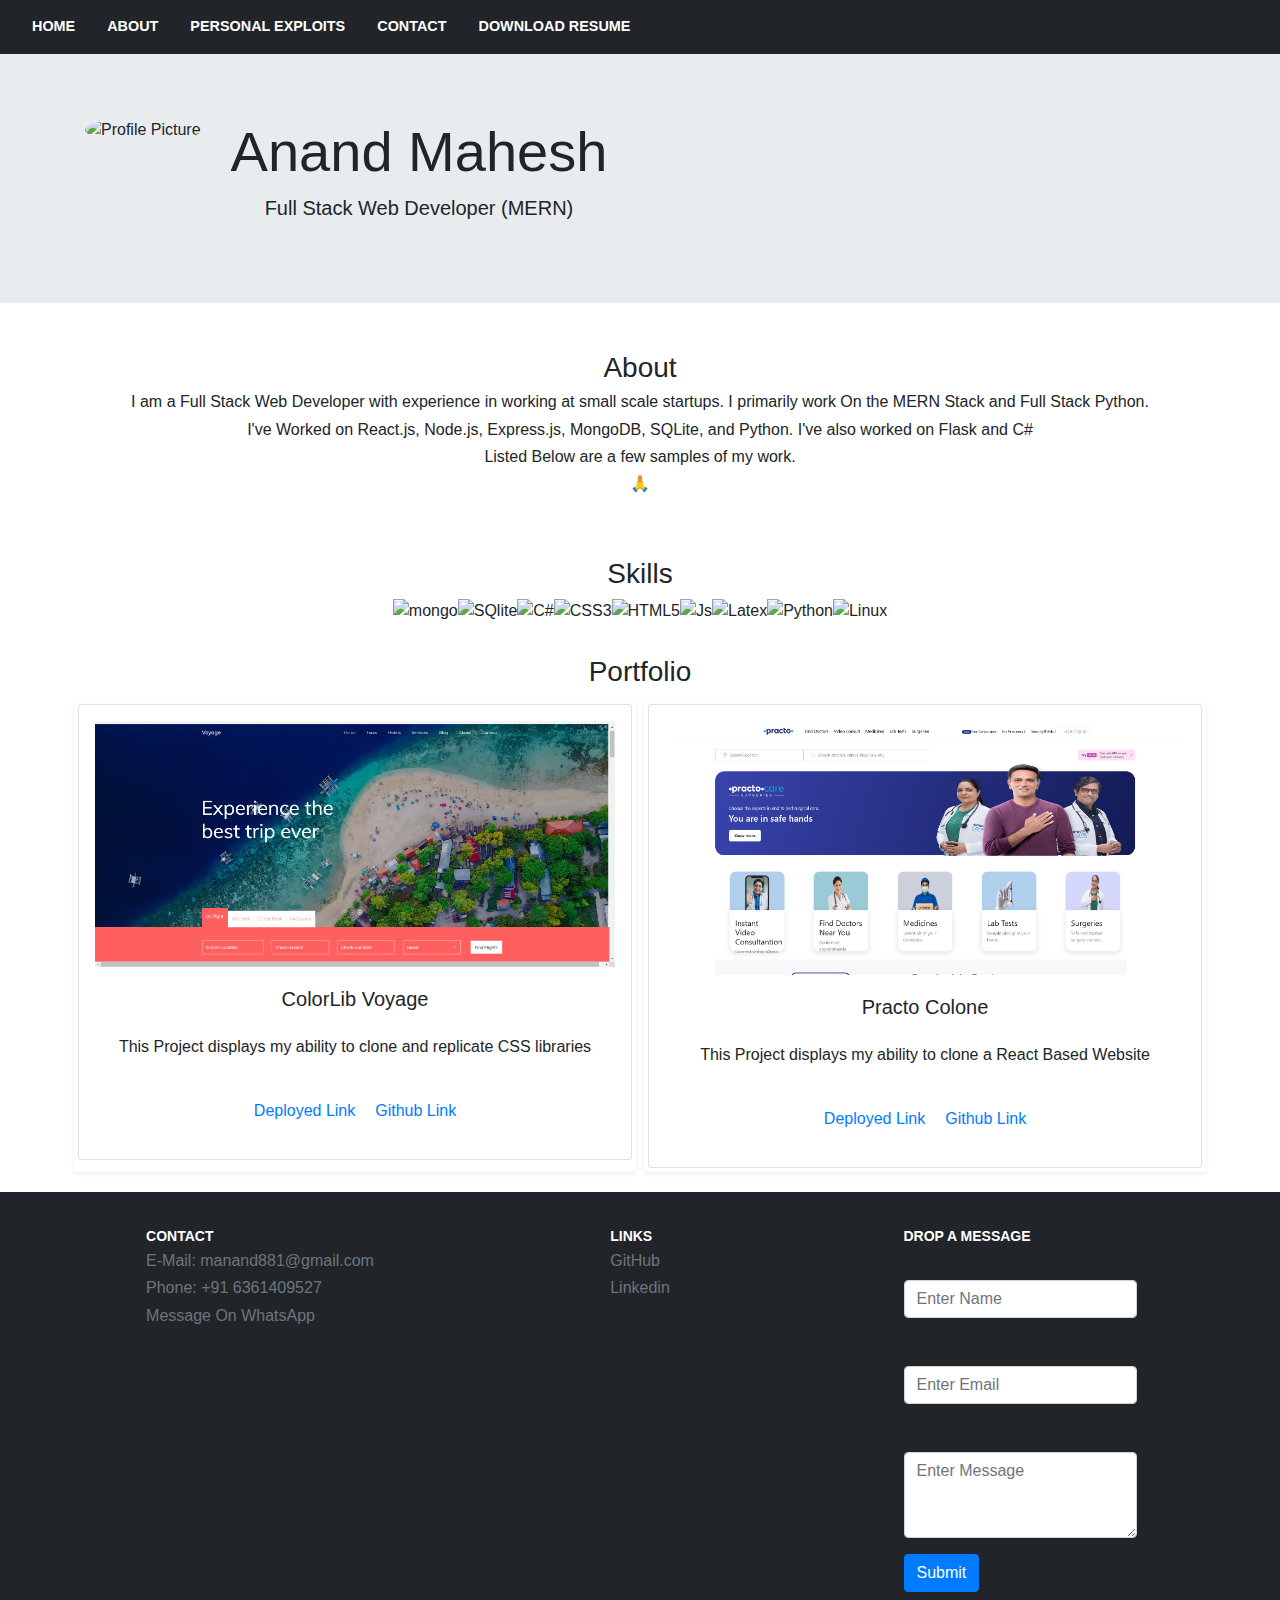
==== index.html @ 0dcc4a52 "set cache policy" ====
<!doctype html>
<html lang="en">

<head>
    <!-- Required meta tags -->
    <meta charset="utf-8">
    <meta name="viewport" content="width=device-width, initial-scale=1, shrink-to-fit=no">
    <meta http-equiv='cache-control' content='no-cache'>
    <meta http-equiv='expires' content='0'>
    <meta http-equiv='pragma' content='no-cache'>


    <!-- Bootstrap CSS -->
    <link rel="stylesheet" href="https://stackpath.bootstrapcdn.com/bootstrap/4.3.1/css/bootstrap.min.css"
        integrity="sha384-ggOyR0iXCbMQv3Xipma34MD+dH/1fQ784/j6cY/iJTQUOhcWr7x9JvoRxT2MZw1T" crossorigin="anonymous">

    <!-- extra css-->
    <link rel="stylesheet" href="css/footer.css">
    <link rel="stylesheet" href="css/navbar.css">
    <link rel="stylesheet" href="css/jumbotron.css">
    <link rel="stylesheet" href="css/cards.css">


    <!--open graph tags-->
    <meta property="og:title" content="Anand Mahesh" />
    <meta property="og:type" content="Website" />
    <meta property="og:url" content="https://anand.technology" />
    <meta property="og:image"
        content="https://avatars0.githubusercontent.com/u/28252539?s=460&u=7fb068735279b29d4e93a240499c954f55173a89&v=4" />
    <meta property="og:description" content="Freelance Developer. Portfolio Website" />
    <meta name="google-site-verification" content="S01bmxBiyrH7mS023j8VwDmiIRmkyd8jJQTB-lo8fAo" />
    <title>Anand Mahesh</title>
    <script>
        function OpenInNewTab(url) {
            var win = window.open(url, '_blank');
            win.focus();
        }
    </script>
    <script src="js/posttoheroku.js"></script>
</head>

<body>

    <!-- Optional JavaScript -->
    <!-- jQuery first, then Popper.js, then Bootstrap JS -->
    <script src="https://code.jquery.com/jquery-3.3.1.slim.min.js"
        integrity="sha384-q8i/X+965DzO0rT7abK41JStQIAqVgRVzpbzo5smXKp4YfRvH+8abtTE1Pi6jizo"
        crossorigin="anonymous"></script>
    <script src="https://cdnjs.cloudflare.com/ajax/libs/popper.js/1.14.7/umd/popper.min.js"
        integrity="sha384-UO2eT0CpHqdSJQ6hJty5KVphtPhzWj9WO1clHTMGa3JDZwrnQq4sF86dIHNDz0W1"
        crossorigin="anonymous"></script>
    <script src="https://stackpath.bootstrapcdn.com/bootstrap/4.3.1/js/bootstrap.min.js"
        integrity="sha384-JjSmVgyd0p3pXB1rRibZUAYoIIy6OrQ6VrjIEaFf/nJGzIxFDsf4x0xIM+B07jRM"
        crossorigin="anonymous"></script>

    <section id="nav-section">
        <nav class="navbar navbar-expand-lg navbar-dark nav-color">
            <!--    <a class="nav-name" href="#">Anand Mahesh</a>-->
            <button class="navbar-toggler" type="button" data-toggle="collapse" data-target="#navbarSupportedContent"
                aria-controls="navbarSupportedContent" aria-expanded="false" aria-label="Toggle navigation">
                <span class="navbar-toggler-icon"></span>
            </button>
            <div class="collapse navbar-collapse" id="navbarSupportedContent">
                <ul class="navbar-nav mr-auto">
                    <li class="nav-item active">
                        <a class="nav-headings" href="#">Home</a>
                    </li>
                    <li class="nav-item active">
                        <a class="nav-headings" href="#about">About</a>
                    </li>
                    <li class="nav-item active">
                        <a class="nav-headings" href="/comingsoon.html">Personal Exploits </a>
                    </li>
                    <li class="nav-item active">
                        <a class="nav-headings" href="#contact">Contact </a>
                    </li>
                    <li class="nav-item active">
                        <a class="nav-headings" href="https://anand.technology/Resume/Anand_Mahesh_Resume.pdf">Download
                            Resume</a>
                    </li>
                </ul>
            </div>
        </nav>
    </section>
    <section id="jumbotron">
        <div class="jumbotron jumbotron-fluid">
            <div class="container">
                <div class="row row-cols-1">
                    <div class="col-md-auto">
                        <div class="text-center">
                            <img src="https://avatars0.githubusercontent.com/u/28252539?s=460&u=7fb068735279b29d4e93a240499c954f55173a89&v=4"
                                alt="Profile Picture" class="rounded-circle" height="250">
                        </div>
                    </div>
                    <div class="col-md-auto align-self-center">
                        <div class="text-center">
                            <h1 class="display-4">Anand Mahesh</h1>
                            <p class="lead">Full Stack Web Developer (MERN)</p>
                        </div>
                    </div>
                </div>

            </div>
        </div>
    </section>
    <section id="about">
        <div class="container">
            <div class="row">
                <div class="col text-center pt-3 pb-3">
                    <p class="h3 text-center ">About</p>
                    <p class="h6">I am a Full Stack Web Developer with experience in working at small scale startups. I
                        primarily work On the MERN Stack and Full Stack Python.</p>
                    <p class="h6">I've Worked on React.js, Node.js, Express.js, MongoDB, SQLite, and Python. I've also
                        worked on Flask and C#</p>
                    <p class="h6"> Listed Below are a few samples of my
                        work.</p>
                    <p class="h6">&#128591;</p><br>
                </div>
            </div>
        </div>
    </section>
    <section id="Skills">
        <div class="container">
            <div class="row">
                <div class="col text-center pt-3 pb-3">
                    <p class="h3 text-center ">Skills</p>
                    <div class="row justify-content-center">
                        <img src="https://img.shields.io/badge/MongoDB-%234ea94b.svg?style=for-the-badge&logo=mongodb&logoColor=white"
                            alt="mongo">
                        <img src="https://img.shields.io/badge/sqlite-%2307405e.svg?style=for-the-badge&logo=sqlite&logoColor=white"
                            alt="SQlite">
                        <img src="https://img.shields.io/badge/c%23-%23239120.svg?style=for-the-badge&logo=c-sharp&logoColor=white"
                            alt="C#">
                        <img src="https://img.shields.io/badge/css3-%231572B6.svg?style=for-the-badge&logo=css3&logoColor=white"
                            alt="CSS3">
                        <img src="https://img.shields.io/badge/html5-%23E34F26.svg?style=for-the-badge&logo=html5&logoColor=white"
                            alt="HTML5">
                        <img src="https://img.shields.io/badge/javascript-%23323330.svg?style=for-the-badge&logo=javascript&logoColor=%23F7DF1E"
                            alt="Js">
                        <img src="https://img.shields.io/badge/latex-%23008080.svg?style=for-the-badge&logo=latex&logoColor=white"
                            alt="Latex">
                        <img src="https://img.shields.io/badge/python-3670A0?style=for-the-badge&logo=python&logoColor=ffdd54"
                            alt="Python">
                        <img src="https://img.shields.io/badge/Linux-FCC624?style=for-the-badge&logo=linux&logoColor=black"
                            alt="Linux"></p>
                    </div>
                </div>
            </div>
    </section>
    <section id="Portfolio">
        <div class="container">
            <div class="row">
                <div class="col text-center pt-3 pb-3">
                    <p class="h3 text-center ">Portfolio</p>
                    <div class="row">
                        <div class="col m-1 p-1 rounded shadow-sm">
                            <div class="card">
                                <img class="card-img-top" src="assets/img/banner-color-lib.png" alt="Portfolio Card">
                                <div class="card-body">
                                    <p class="card-text h5 pb-3">ColorLib Voyage</p>
                                    <p class="card-text ">This Project displays my ability to clone and replicate CSS
                                        libraries</p>
                                </div>
                                <div class="card-body">
                                    <div class="row justify-content-center">
                                        <p onclick="OpenInNewTab('https://colorlib-voyage.netlify.app/')"
                                            class="card-link text-primary">
                                            Deployed Link</p>
                                        <p onclick="OpenInNewTab('https://github.com/riteshsingla36/colorlib-voyage')"
                                            class="card-link text-primary">Github Link</p>
                                    </div>
                                </div>
                            </div>
                        </div>
                        <div class="col m-1 p-1 rounded shadow-sm">
                            <div class="card">
                                <img class="card-img-top" src="assets/img/Practo.png" alt="Portfolio Card">
                                <div class="card-body">
                                    <p class="card-text h5 pb-3">Practo Colone</p>
                                    <p class="card-text">This Project displays my ability to clone a React Based Website
                                    </p>
                                </div>
                                <div class="card-body">
                                    <div class="row justify-content-center">
                                        <p onclick="OpenInNewTab('https://practo-clone.herokuapp.com/')"
                                            class="card-link text-primary">
                                            Deployed Link</p>
                                        <p onclick="OpenInNewTab('https://github.com/manand881/practo-clone')"
                                            class="card-link text-primary">Github Link</p>
                                    </div>
                                </div>
                            </div>
                        </div>
                    </div>
                </div>
            </div>
        </div>
    </section>
    <footer id="contact">
        <div class="container">
            <div class="row">
                <div class="col-md-4 footer-column">
                    <ul class="nav flex-column">
                        <li class="nav-item">
                            <span class="footer-title">Contact</span>
                        </li>
                        <li class="nav-item">
                            <a class="nav-link" href="mailto:manand881@gmail.com">E-Mail: manand881@gmail.com</a>
                        </li>
                        <li class="nav-item">
                            <a class="nav-link" href="tel:+916361409527">Phone: +91 6361409527</a>
                        </li>
                        <li class="nav-item">
                            <a class="nav-link" href="https://wa.me/+916361409527">Message On WhatsApp</a>
                        </li>
                    </ul>
                </div>
                <div class="col-md-4 footer-column">
                    <ul class="nav flex-column">
                        <li class="nav-item">
                            <span class="footer-title">Links</span>
                        </li>
                        <li class="nav-item">
                            <a class="nav-link" href="https://github.com/manand881">GitHub</a>
                        </li>
                        <li class="nav-item">
                            <a class="nav-link" href="https://www.linkedin.com/in/anand-mahesh/">Linkedin</a>
                        </li>
                    </ul>
                </div>
                <div class="col-md-4 footer-column">
                    <form id="contactme" action="contactme.php" method="post">
                        <ul class="nav flex-column">
                            <li class="nav-item">
                                <span class="footer-title">Drop a Message</span>
                            </li>
                            <li class="form-group">
                                <label for="name">Name</label>
                                <input type="text" class="form-control" id="name" name="name" placeholder="Enter Name"
                                    required>
                            </li>
                            <li class="form-group">
                                <label for="email">Email</label>
                                <input type="email" class="form-control" id="email" name="email"
                                    placeholder="Enter Email" required>
                            </li>
                            <li class="form-group">
                                <label for="message">Message</label>
                                <textarea class="form-control" id="message" name="message" rows="3"
                                    placeholder="Enter Message" required></textarea>
                            </li>
                            <button type="submit" class="btn btn-primary">Submit</button>
                    </form>
                </div>
            </div>

    </footer>
</body>

</html>
---- css/footer.css ----
a {
    color: #6c757d;
}
a:hover {
    color: #fec503;
    text-decoration: none;
}
::selection {
    background: #fec503;
    text-shadow: none;
}
footer {
    padding: 2rem 0;
    background-color: #212529;
}
.footer-column:not(:first-child) {
    padding-top: 2rem;
}
@media (min-width: 768px) {
    .footer-column:not(:first-child) {
        padding-top: 0rem;
    }
}
.footer-column {
    text-align: center;
}
.footer-column .nav-item .nav-link {
    padding: 0.1rem 0;
}
.footer-column .nav-item span.nav-link {
    color: #6c757d;
}
.footer-column .nav-item span.footer-title {
    font-size: 14px;
    font-weight: 700;
    color: #fff;
    text-transform: uppercase;
}
.footer-column .nav-item .fas {
    margin-right: 0.5rem;
}
.footer-column ul {
    display: inline-block;
}
@media (min-width: 768px) {
    .footer-column ul {
        text-align: left;
    }
}
ul.social-buttons {
    margin-bottom: 0;
}
ul.social-buttons li a:active, ul.social-buttons li a:focus, ul.social-buttons li a:hover {
    background-color: #fec503;
}
ul.social-buttons li a {
    font-size: 20px;
    line-height: 40px;
    display: block;
    width: 40px;
    height: 40px;
    -webkit-transition: all 0.3s;
    -moz-transition: all 0.3s;
    transition: all 0.3s;
    color: #fff;
    border-radius: 100%;
    outline: 0;
    background-color: #1a1d20;
}
footer .quick-links {
    font-size: 90%;
    line-height: 40px;
    margin-bottom: 0;
    text-transform: none;
    font-family: Montserrat, "Helvetica Neue", Helvetica, Arial, sans-serif;
}
.copyright {
    color: white;
}
.fa-ellipsis-h {
    color: white;
    padding: 2rem 0;
}
---- css/navbar.css ----
.nav-color {
    background-color: #212529 !important;
}

.nav-headings {
    display: block;
    padding: 0.5rem 1rem;
    font-size: 0.9rem;
    font-weight: 700;
    color: #fff;
    text-transform: uppercase;
}

.nav-name {
    display: block;
    padding: 0.5rem 1rem;
    font-size: 1.25rem;
    font-weight: 700;
    color: #fff;
}
---- css/jumbotron.css ----
.jumbo-color {
    background-color: #FFFAFF !important;
}
---- css/cards.css ----
.card{
    padding-top: 1rem;
    padding-left: 1rem;
    padding-right: 1rem;
}
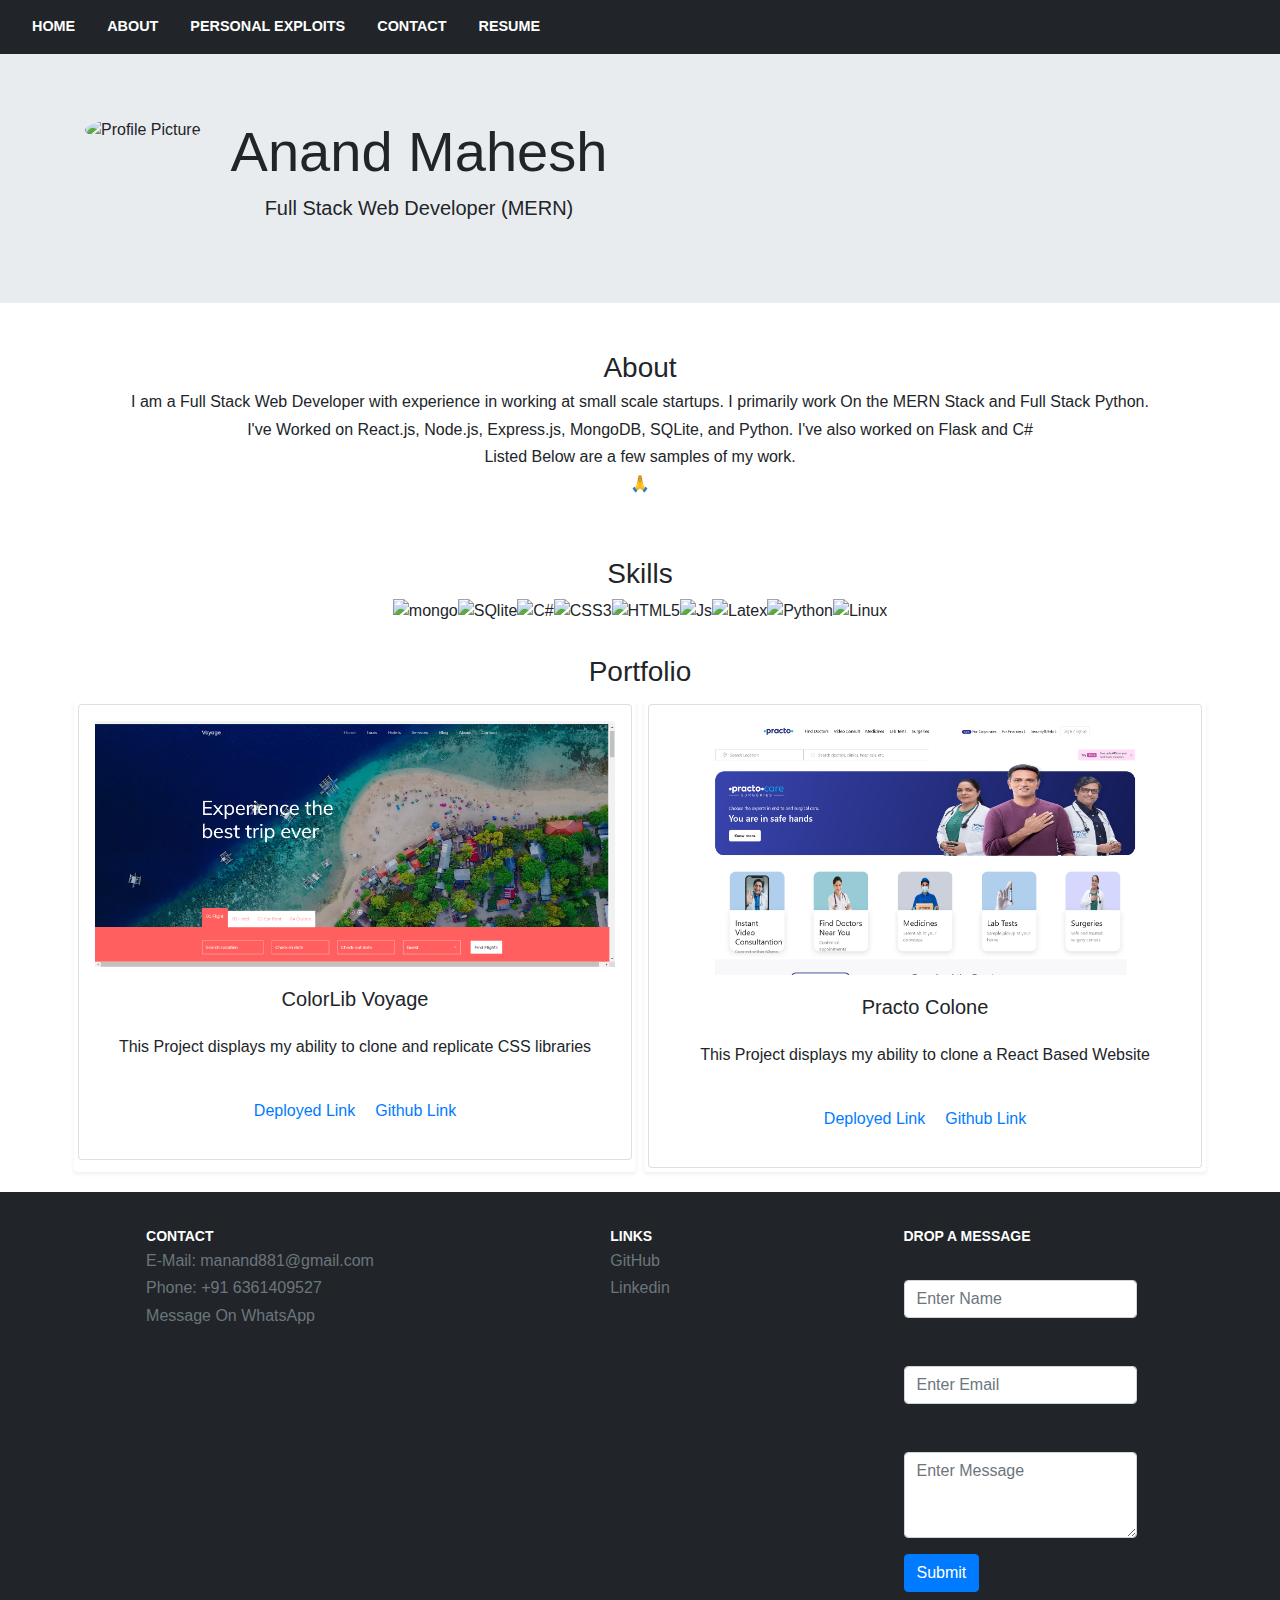
==== commit 71b47857: "resume changes" ====
--- a/index.html
+++ b/index.html
@@ -75,7 +75,7 @@
                         <a class="nav-headings" href="#contact">Contact </a>
                     </li>
                     <li class="nav-item active">
-                        <a class="nav-headings" href="https://anand.technology/Resume/Anand_Mahesh_Resume.pdf">Download
+                        <a class="nav-headings" href="/Resume.html">
                             Resume</a>
                     </li>
                 </ul>
@@ -229,7 +229,7 @@
                     </ul>
                 </div>
                 <div class="col-md-4 footer-column">
-                    <form id="contactme" action="contactme.php" method="post">
+                    <form id="contactme" action="https://formspree.io/f/mdobwwqd" method="POST">
                         <ul class="nav flex-column">
                             <li class="nav-item">
                                 <span class="footer-title">Drop a Message</span>
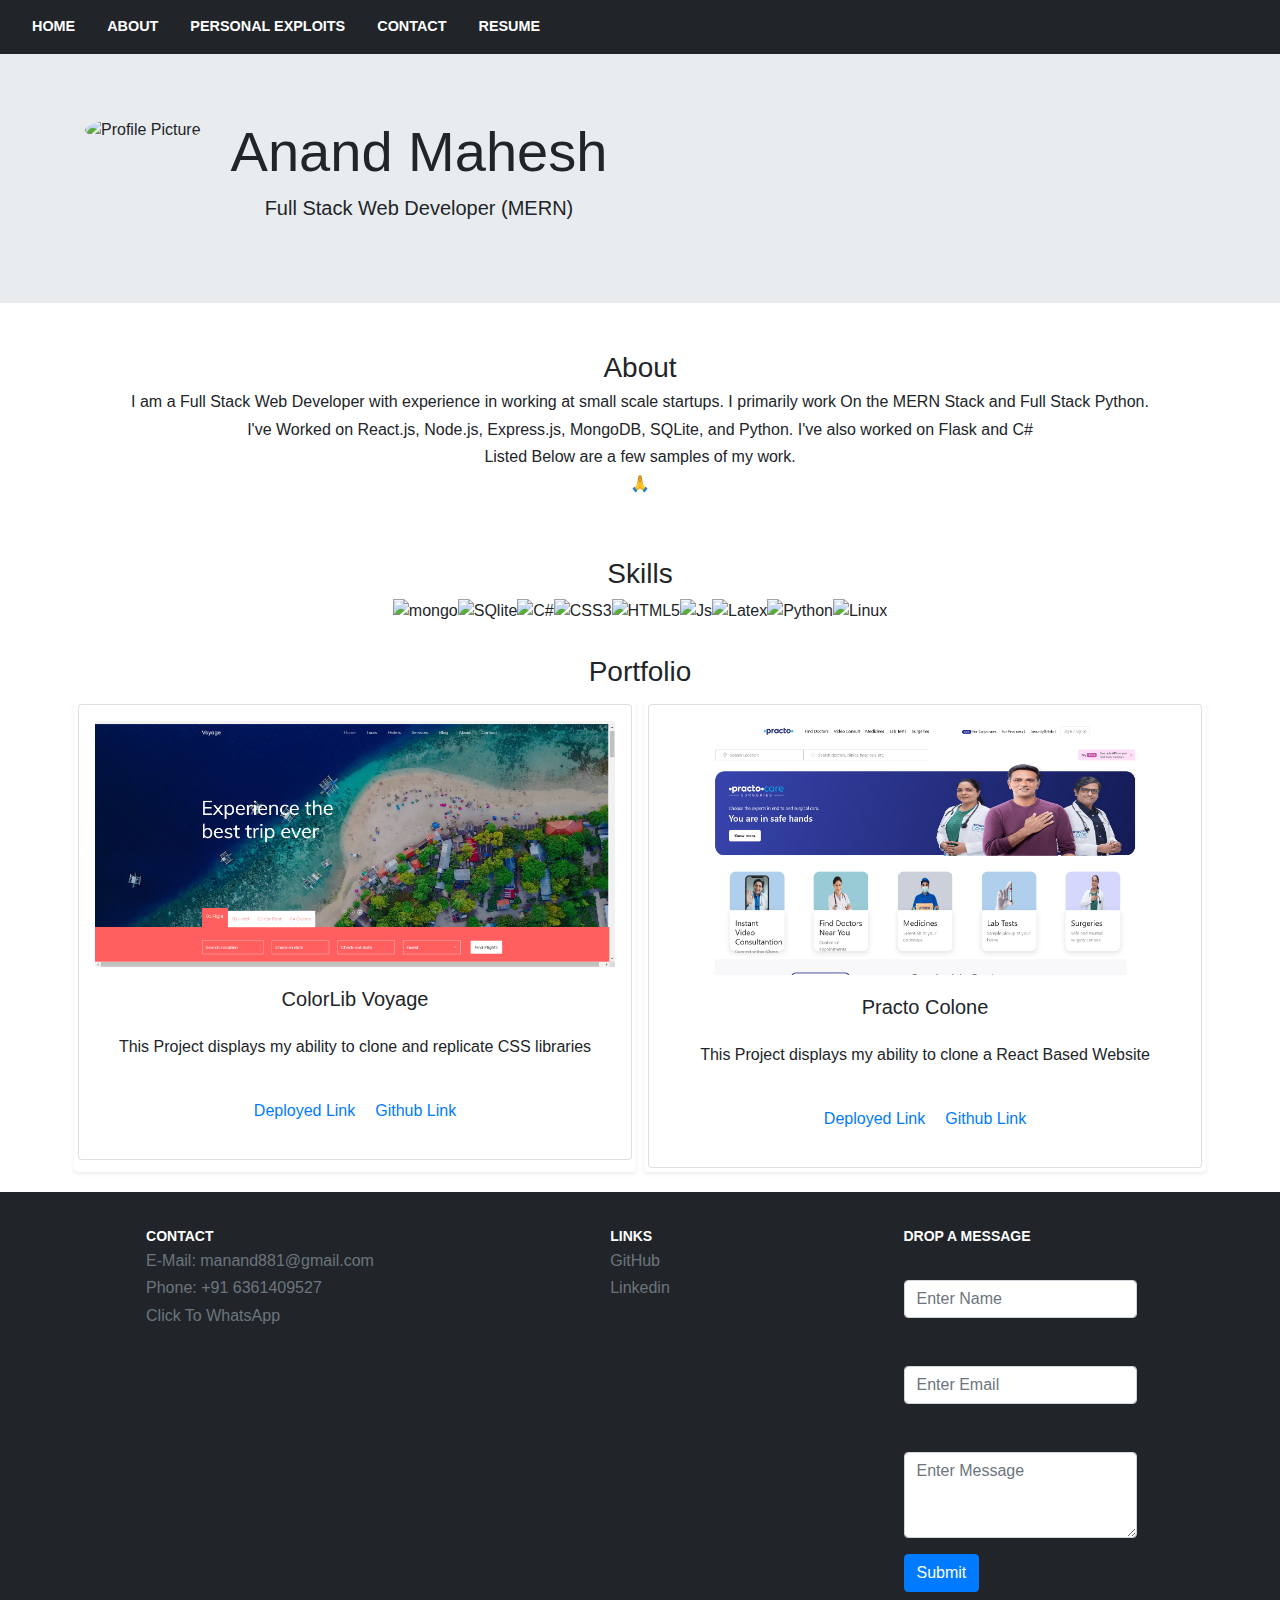
==== commit 8bbdc483: "added resume" ====
--- a/index.html
+++ b/index.html
@@ -211,7 +211,7 @@
                             <a class="nav-link" href="tel:+916361409527">Phone: +91 6361409527</a>
                         </li>
                         <li class="nav-item">
-                            <a class="nav-link" href="https://wa.me/+916361409527">Message On WhatsApp</a>
+                            <a class="nav-link" href="https://wa.me/+916361409527">Click To WhatsApp</a>
                         </li>
                     </ul>
                 </div>
@@ -221,10 +221,10 @@
                             <span class="footer-title">Links</span>
                         </li>
                         <li class="nav-item">
-                            <a class="nav-link" href="https://github.com/manand881">GitHub</a>
-                        </li>
-                        <li class="nav-item">
-                            <a class="nav-link" href="https://www.linkedin.com/in/anand-mahesh/">Linkedin</a>
+                            <a class="nav-link" href="https://github.com/manand881" target="_blank">GitHub</a>
+                        </li>
+                        <li class="nav-item">
+                            <a class="nav-link" href="https://www.linkedin.com/in/anand-mahesh/" target="_blank">Linkedin</a>
                         </li>
                     </ul>
                 </div>
